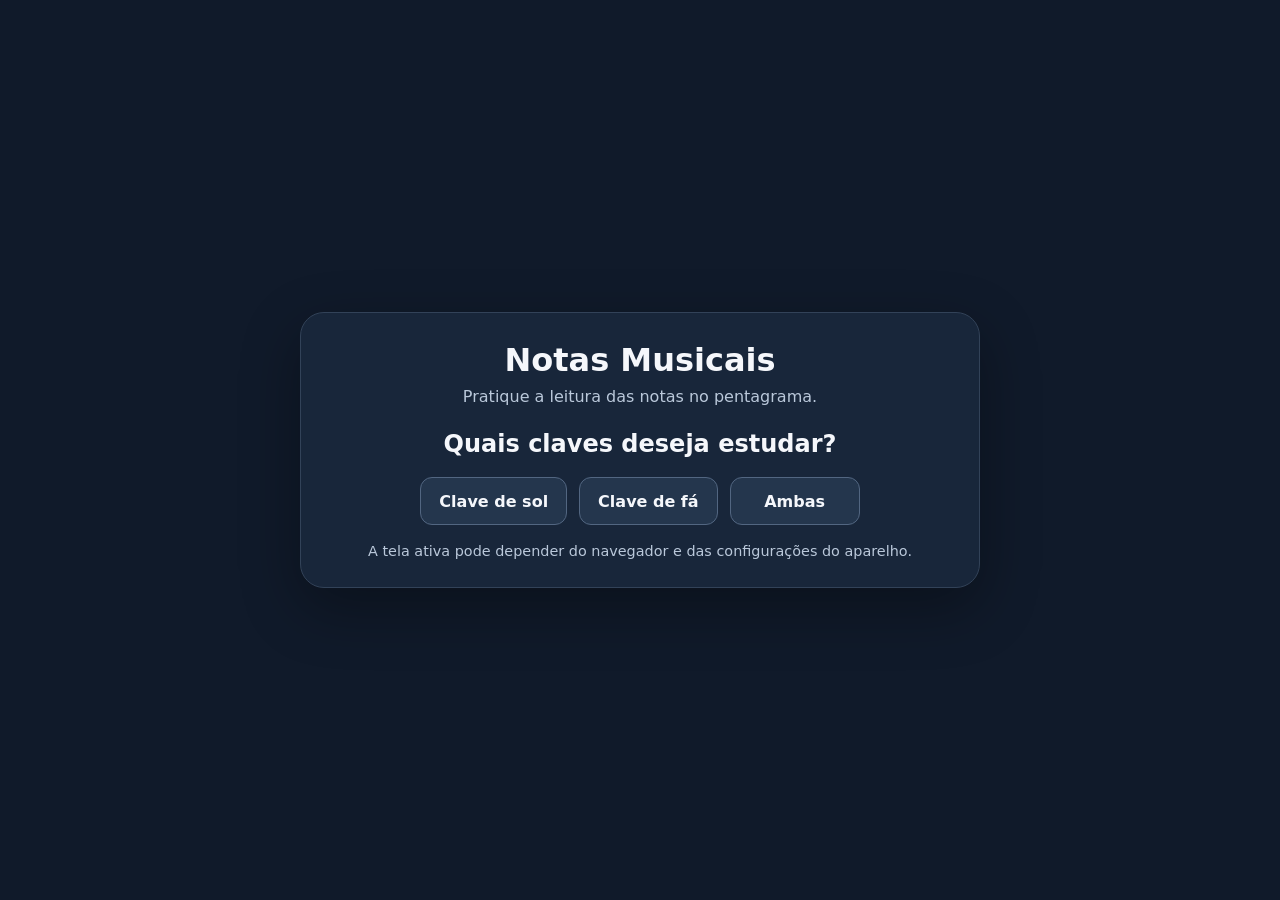
==== notas-musicais/index.html @ 840dd7be "Create index.html" ====
<!doctype html>
<html lang="pt-BR">
<head>
  <meta charset="utf-8">
  <meta name="viewport" content="width=device-width, initial-scale=1">
  <meta name="theme-color" content="#101a2a">
  <meta name="description" content="Aplicativo para praticar leitura de notas musicais na clave de sol e de fá.">
  <link rel="manifest" href="./manifest.json">
  <link rel="icon" href="./icon.svg" type="image/svg+xml">
  <title>Notas Musicais</title>

  <style>
    :root {
      color-scheme: dark;
      font-family: system-ui, sans-serif;
      background: #101a2a;
      color: #f5f7fb;
      font-synthesis: none;
    }

    * { box-sizing: border-box; }

    body {
      margin: 0;
      min-height: 100vh;
      padding: 20px;
      display: grid;
      place-items: center;
    }

    .app {
      width: min(100%, 680px);
      padding: 28px;
      border: 1px solid #324258;
      border-radius: 24px;
      background: #18263a;
      box-shadow: 0 20px 60px #0005;
      text-align: center;
    }

    h1 { margin: 0 0 8px; }
    .subtitulo { margin: 0 0 24px; color: #bac8da; }

    .botoes, .opcoes {
      display: flex;
      flex-wrap: wrap;
      justify-content: center;
      gap: 12px;
    }

    button {
      min-height: 48px;
      padding: 12px 18px;
      border: 1px solid #526681;
      border-radius: 12px;
      background: #24364d;
      color: inherit;
      font: inherit;
      font-weight: 700;
      cursor: pointer;
      touch-action: manipulation;
    }

    button:hover { background: #304762; }
    button:focus-visible { outline: 3px solid #f6c85f; outline-offset: 3px; }
    button:disabled { cursor: default; opacity: .65; }

    .primario { background: #176b61; border-color: #39a693; }
    .primario:hover { background: #218477; }

    .oculto { display: none !important; }

    .selecao button { min-width: 130px; }

    .painel {
      margin-top: 20px;
      padding: 18px;
      border: 1px solid #324258;
      border-radius: 18px;
      background: #111d2d;
    }

    .pentagrama {
      display: block;
      width: 100%;
      height: auto;
      max-height: 260px;
      margin: 0 auto;
    }

    .opcoes { margin-top: 18px; }
    .opcoes button { min-width: 105px; font-size: 1.15rem; }

    .status {
      min-height: 34px;
      margin: 16px 0 0;
      font-weight: 700;
    }

    .status.correto { color: #6ee7a8; }
    .status.incorreto { color: #ff8080; }

    .controles {
      display: flex;
      align-items: center;
      justify-content: space-between;
      gap: 12px;
      margin-top: 18px;
    }

    .controles button { flex: 1; }
    .seta { font-size: 1.5rem; }

    .rodape {
      margin: 18px 0 0;
      color: #bac8da;
      font-size: .9rem;
    }

    @keyframes piscar {
      50% { opacity: .15; }
    }

    .piscar { animation: piscar .35s ease-in-out 6; }

    @media (max-width: 480px) {
      body { padding: 12px; }
      .app { padding: 22px 16px; }
      .controles { flex-direction: column; }
      .controles button { width: 100%; }
    }
  </style>
</head>

<body>
  <main class="app">
    <h1>Notas Musicais</h1>
    <p class="subtitulo">Pratique a leitura das notas no pentagrama.</p>

    <section id="telaEscolha" class="selecao" aria-labelledby="tituloEscolha">
      <h2 id="tituloEscolha">Quais claves deseja estudar?</h2>
      <div class="botoes">
        <button type="button" data-claves="sol">Clave de sol</button>
        <button type="button" data-claves="fa">Clave de fá</button>
        <button type="button" data-claves="ambas">Ambas</button>
      </div>
      <p class="rodape">A tela ativa pode depender do navegador e das configurações do aparelho.</p>
    </section>

    <section id="telaEstudo" class="oculto" aria-label="Exercício de leitura musical">
      <div class="painel">
        <svg id="pentagrama" class="pentagrama" viewBox="0 0 360 220"
             role="img" aria-label="Pentagrama com uma nota musical">
          <g stroke="#d9e2ef" stroke-width="2">
            <line x1="45" y1="55" x2="325" y2="55"></line>
            <line x1="45" y1="80" x2="325" y2="80"></line>
            <line x1="45" y1="105" x2="325" y2="105"></line>
            <line x1="45" y1="130" x2="325" y2="130"></line>
            <line x1="45" y1="155" x2="325" y2="155"></line>
          </g>
          <text id="simboloClave" x="57" y="142" fill="#f6c85f"
                font-size="94" font-family="serif"></text>
          <g id="linhasAuxiliares" stroke="#d9e2ef" stroke-width="2"></g>
          <ellipse id="cabecaNota" cx="220" cy="105" rx="11" ry="8"
                   fill="#ffffff" stroke="#ffffff" stroke-width="2"
                   transform="rotate(-20 220 105)"></ellipse>
          <line id="hasteNota" x1="230" y1="105" x2="230" y2="55"
                stroke="#ffffff" stroke-width="2.5"></line>
        </svg>

        <p id="status" class="status" aria-live="polite">Escolha o nome da nota.</p>
        <div id="opcoes" class="opcoes"></div>
      </div>

      <div class="controles">
        <button id="somBtn" type="button" aria-pressed="true">Som: ligado</button>
        <button id="voltarBtn" type="button">Trocar clave</button>
        <button id="proximaBtn" type="button" class="primario" aria-label="Próxima nota">
          Próxima nota <span class="seta" aria-hidden="true">➜</span>
        </button>
      </div>
      <p id="avisoTela" class="rodape" aria-live="polite"></p>
    </section>
  </main>

  <script>
    (() => {
      const notas = [
        { nome: "Dó", som: 261.63 },
        { nome: "Ré", som: 293.66 },
        { nome: "Mi", som: 329.63 },
        { nome: "Fá", som: 349.23 },
        { nome: "Sol", som: 392.00 },
        { nome: "Lá", som: 440.00 },
        { nome: "Si", som: 493.88 }
      ];

      const telaEscolha = document.querySelector("#telaEscolha");
      const telaEstudo = document.querySelector("#telaEstudo");
      const opcoesEl = document.querySelector("#opcoes");
      const statusEl = document.querySelector("#status");
      const simboloClave = document.querySelector("#simboloClave");
      const cabecaNota = document.querySelector("#cabecaNota");
      const hasteNota = document.querySelector("#hasteNota");
      const linhasAuxiliares = document.querySelector("#linhasAuxiliares");
      const avisoTela = document.querySelector("#avisoTela");
      const somBtn = document.querySelector("#somBtn");

      let clavesPermitidas = [];
      let exercicioAtual = null;
      let respondido = false;
      let somLigado = true;
      let wakeLock = null;
      let audioContext = null;

      document.querySelectorAll("[data-claves]").forEach((botao) => {
        botao.addEventListener("click", async () => {
          const escolha = botao.dataset.claves;
          clavesPermitidas = escolha === "ambas" ? ["sol", "fa"] : [escolha];
          telaEscolha.classList.add("oculto");
          telaEstudo.classList.remove("oculto");
          await manterTelaAtiva();
          novoExercicio();
        });
      });

      document.querySelector("#proximaBtn").addEventListener("click", novoExercicio);

      document.querySelector("#voltarBtn").addEventListener("click", async () => {
        await liberarTelaAtiva();
        telaEstudo.classList.add("oculto");
        telaEscolha.classList.remove("oculto");
      });

      somBtn.addEventListener("click", () => {
        somLigado = !somLigado;
        somBtn.textContent = `Som: ${somLigado ? "ligado" : "desligado"}`;
        somBtn.setAttribute("aria-pressed", String(somLigado));
      });

      function embaralhar(lista) {
        const copia = [...lista];
        for (let i = copia.length - 1; i > 0; i--) {
          const j = Math.floor(Math.random() * (i + 1));
          [copia[i], copia[j]] = [copia[j], copia[i]];
        }
        return copia;
      }

      function novoExercicio() {
        respondido = false;
        statusEl.textContent = "Escolha o nome da nota.";
        statusEl.className = "status";

        const clave = clavesPermitidas[Math.floor(Math.random() * clavesPermitidas.length)];
        const nota = notas[Math.floor(Math.random() * notas.length)];
        exercicioAtual = { clave, nota };

        desenharNota(clave, nota.nome);

        const distratores = embaralhar(notas.filter((item) => item.nome !== nota.nome)).slice(0, 2);
        const respostas = embaralhar([nota, ...distratores]);

        opcoesEl.replaceChildren();
        respostas.forEach((resposta) => {
          const botao = document.createElement("button");
          botao.type = "button";
          botao.textContent = resposta.nome;
          botao.addEventListener("click", () => responder(resposta, botao));
          opcoesEl.append(botao);
        });
      }

      function desenharNota(clave, nome) {
        simboloClave.textContent = clave === "sol" ? "𝄞" : "𝄢";

        const posicoesSol = { "Mi": 155, "Fá": 142.5, "Sol": 130, "Lá": 117.5, "Si": 105, "Dó": 92.5, "Ré": 80 };
        const posicoesFa = { "Sol": 155, "Lá": 142.5, "Si": 130, "Dó": 117.5, "Ré": 105, "Mi": 92.5, "Fá": 80 };
        const y = (clave === "sol" ? posicoesSol : posicoesFa)[nome];

        cabecaNota.setAttribute("cy", y);
        hasteNota.setAttribute("y1", y);
        hasteNota.setAttribute("y2", y < 105 ? y + 50 : y - 50);
        hasteNota.setAttribute("x1", y < 105 ? 210 : 230);
        hasteNota.setAttribute("x2", y < 105 ? 210 : 230);

        linhasAuxiliares.replaceChildren();
        if (y < 55 || y > 155) {
          const linha = document.createElementNS("http://www.w3.org/2000/svg", "line");
          linha.setAttribute("x1", "205");
          linha.setAttribute("x2", "235");
          linha.setAttribute("y1", String(y));
          linha.setAttribute("y2", String(y));
          linha.setAttribute("stroke", "#d9e2ef");
          linha.setAttribute("stroke-width", "2");
          linhasAuxiliares.append(linha);
        }
      }

      function responder(escolha, botao) {
        if (respondido) return;
        respondido = true;

        document.querySelectorAll("#opcoes button").forEach((item) => {
          item.disabled = true;
        });

        const acertou = escolha.nome === exercicioAtual.nota.nome;
        statusEl.className = `status ${acertou ? "correto" : "incorreto"}`;

        if (acertou) {
          statusEl.textContent = "Correto! Muito bem!";
          botao.setAttribute("aria-label", `${escolha.nome}: resposta correta`);
          tocarNota(exercicioAtual.nota.som, true);
        } else {
          statusEl.textContent = `Não foi dessa vez. A nota correta é ${exercicioAtual.nota.nome}.`;
          const correta = [...document.querySelectorAll("#opcoes button")]
            .find((item) => item.textContent === exercicioAtual.nota.nome);
          if (correta) correta.classList.add("piscar");
          tocarNota(exercicioAtual.nota.som, false);
        }
      }

      function tocarNota(frequencia, correta) {
        if (!somLigado) return;
        try {
          const AudioContextClass = window.AudioContext || window.webkitAudioContext;
          if (!AudioContextClass) return;
          audioContext ??= new AudioContextClass();
          if (audioContext.state === "suspended") audioContext.resume();

          const oscilador = audioContext.createOscillator();
          const ganho = audioContext.createGain();
          oscilador.type = "sine";
          oscilador.frequency.value = frequencia;
          ganho.gain.setValueAtTime(0.0001, audioContext.currentTime);
          ganho.gain.exponentialRampToValueAtTime(0.18, audioContext.currentTime + 0.025);
          ganho.gain.exponentialRampToValueAtTime(0.0001, audioContext.currentTime + 0.55);
          oscilador.connect(ganho);
          ganho.connect(audioContext.destination);
          oscilador.start();
          oscilador.stop(audioContext.currentTime + 0.56);

          if (!correta) {
            setTimeout(() => tocarNota(frequencia, true), 220);
          }
        } catch (_) {
          // O exercício continua funcionando mesmo se o dispositivo bloquear o áudio.
        }
      }

      async function manterTelaAtiva() {
        if (!("wakeLock" in navigator)) {
          avisoTela.textContent = "Este navegador não oferece o recurso para manter a tela ativa.";
          return;
        }

        try {
          wakeLock = await navigator.wakeLock.request("screen");
          avisoTela.textContent = "Tela ativa enquanto o exercício estiver aberto, se permitido pelo aparelho.";
          wakeLock.addEventListener("release", () => {
            wakeLock = null;
          });
        } catch (_) {
          avisoTela.textContent = "Não foi possível manter a tela ativa. Verifique as permissões e a economia de bateria.";
        }
      }

      async function liberarTelaAtiva() {
        if (wakeLock) {
          await wakeLock.release();
          wakeLock = null;
        }
      }

      document.addEventListener("visibilitychange", () => {
        if (document.visibilityState === "visible" && !telaEstudo.classList.contains("oculto")) {
          manterTelaAtiva();
        }
      });

      if ("serviceWorker" in navigator) {
        window.addEventListener("load", () => {
          navigator.serviceWorker.register("./sw.js").catch(() => {});
        });
      }
    })();
  </script>
</body>
</html>
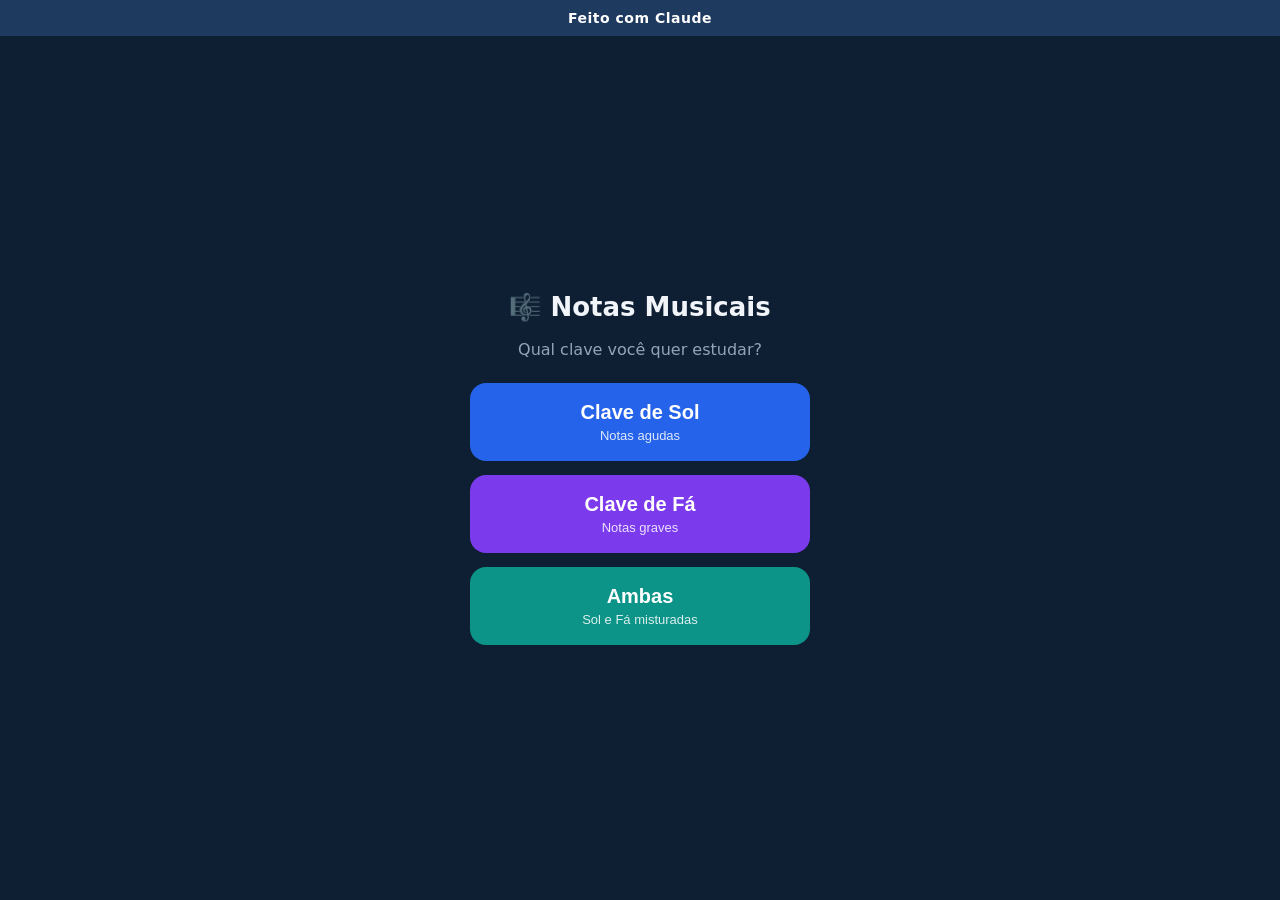
==== commit 582813c6: "Update index.html Claude" ====
--- a/notas-musicais/index.html
+++ b/notas-musicais/index.html
@@ -1,390 +1,232 @@
-<!doctype html>
+<!DOCTYPE html>
 <html lang="pt-BR">
 <head>
-  <meta charset="utf-8">
-  <meta name="viewport" content="width=device-width, initial-scale=1">
-  <meta name="theme-color" content="#101a2a">
-  <meta name="description" content="Aplicativo para praticar leitura de notas musicais na clave de sol e de fá.">
-  <link rel="manifest" href="./manifest.json">
-  <link rel="icon" href="./icon.svg" type="image/svg+xml">
-  <title>Notas Musicais</title>
-
-  <style>
-    :root {
-      color-scheme: dark;
-      font-family: system-ui, sans-serif;
-      background: #101a2a;
-      color: #f5f7fb;
-      font-synthesis: none;
+<meta charset="UTF-8">
+<meta name="viewport" content="width=device-width, initial-scale=1, viewport-fit=cover">
+<meta name="theme-color" content="#1e3a5f">
+<meta name="mobile-web-app-capable" content="yes">
+<title>Notas Musicais</title>
+<link rel="manifest" href="manifest.json">
+<link rel="icon" href="icon.svg" type="image/svg+xml">
+<link rel="apple-touch-icon" href="icon.svg">
+<style>
+*{box-sizing:border-box;-webkit-tap-highlight-color:transparent}
+html,body{margin:0;height:100%;font-family:system-ui,-apple-system,Segoe UI,Roboto,sans-serif;background:#0f1f33;color:#f1f5f9}
+body{display:flex;flex-direction:column;min-height:100dvh}
+header{text-align:center;padding:10px 12px;font-size:14px;letter-spacing:.5px;background:#1e3a5f;color:#cbd5e1}
+header b{color:#fff}
+.screen{display:none;flex:1;padding:16px}
+.screen.active{display:flex}
+#home{flex-direction:column;align-items:center;justify-content:center;gap:14px;text-align:center}
+#home h1{margin:0 0 4px;font-size:26px}
+#home p{margin:0 0 10px;color:#94a3b8}
+.big{width:100%;max-width:340px;padding:18px;border:0;border-radius:16px;font-size:20px;font-weight:600;background:#2563eb;color:#fff;cursor:pointer}
+.big small{display:block;font-weight:400;font-size:13px;opacity:.85;margin-top:4px}
+.big:active{transform:scale(.97)}
+.big.alt{background:#7c3aed}.big.both{background:#0d9488}
+#study{flex-direction:row;gap:8px;padding:10px}
+#main{flex:1;display:flex;flex-direction:column;align-items:center;gap:12px;min-width:0}
+.bar{width:100%;max-width:480px;display:flex;justify-content:space-between;align-items:center;font-size:14px;color:#94a3b8}
+.link{background:none;border:1px solid #475569;color:#cbd5e1;border-radius:10px;padding:6px 10px;font-size:13px;cursor:pointer}
+.paper{width:100%;max-width:480px;background:#fffdf7;border-radius:16px;padding:6px}
+.paper svg{width:100%;height:auto;display:block}
+.lamps{display:flex;gap:28px;align-items:center;justify-content:center}
+.lamp{width:44px;height:44px;border-radius:50%;background:#334155;border:3px solid #1e293b;transition:all .15s}
+.lamp.g.on{background:#22c55e;box-shadow:0 0 28px 8px #22c55e99;border-color:#bbf7d0}
+.lamp.r.on{background:#ef4444;box-shadow:0 0 28px 8px #ef444499;border-color:#fecaca}
+#msg{min-height:24px;font-size:18px;font-weight:600;text-align:center}
+.opts{width:100%;max-width:480px;display:flex;gap:10px}
+.opt{flex:1;padding:22px 4px;font-size:24px;font-weight:700;border-radius:14px;border:3px solid #475569;background:#fff;color:#0f172a;cursor:pointer}
+.opt:disabled{cursor:default}
+.opt.wrong{background:#ef4444;border-color:#b91c1c;color:#fff}
+.opt.correct{background:#22c55e;border-color:#15803d;color:#fff}
+.opt.blink{animation:blink .5s 3}
+@keyframes blink{0%,100%{background:#fff;color:#0f172a}50%{background:#22c55e;color:#fff}}
+#nextCol{display:flex;align-items:center}
+#next{width:52px;height:120px;border:0;border-radius:26px;background:#2563eb;color:#fff;font-size:34px;cursor:pointer}
+#next.ready{animation:pulse 1.2s infinite}
+@keyframes pulse{50%{box-shadow:0 0 0 8px #2563eb55}}
+</style>
+</head>
+<body>
+<header><b>Feito com Claude</b></header>
+
+<section id="home" class="screen active">
+  <h1>🎼 Notas Musicais</h1>
+  <p>Qual clave você quer estudar?</p>
+  <button class="big" data-clef="treble">Clave de Sol<small>Notas agudas</small></button>
+  <button class="big alt" data-clef="bass">Clave de Fá<small>Notas graves</small></button>
+  <button class="big both" data-clef="both">Ambas<small>Sol e Fá misturadas</small></button>
+</section>
+
+<section id="study" class="screen">
+  <div id="main">
+    <div class="bar"><button class="link" id="back">← Trocar clave</button><span id="score">0 / 0</span></div>
+    <div class="paper" id="paper"></div>
+    <div class="lamps"><div class="lamp r" id="lr"></div><div class="lamp g" id="lg"></div></div>
+    <div id="msg">Qual é esta nota?</div>
+    <div class="opts" id="opts"></div>
+  </div>
+  <div id="nextCol"><button id="next" aria-label="Próxima nota">›</button></div>
+</section>
+
+<script>
+const NAMES=['Dó','Ré','Mi','Fá','Sol','Lá','Si'];
+const SEMI=[0,2,4,5,7,9,11];
+// n = oitava*7 + índice da nota (Dó=0)
+const CLEFS={treble:{base:30,min:28,max:40},bass:{base:18,min:16,max:28}};
+const BOTTOM=118;
+
+// ---------- Tela sempre ligada ----------
+let wl=null;
+async function lock(){
+  try{
+    if('wakeLock' in navigator && !wl){
+      wl=await navigator.wakeLock.request('screen');
+      wl.addEventListener('release',()=>{wl=null});
     }
-
-    * { box-sizing: border-box; }
-
-    body {
-      margin: 0;
-      min-height: 100vh;
-      padding: 20px;
-      display: grid;
-      place-items: center;
+  }catch(e){}
+}
+document.addEventListener('visibilitychange',()=>{if(document.visibilityState==='visible')lock()});
+['pointerdown','keydown','touchstart'].forEach(ev=>document.addEventListener(ev,lock,{passive:true}));
+lock();
+
+// ---------- Áudio ----------
+let ac=null;
+function audio(){
+  if(!ac){const A=window.AudioContext||window.webkitAudioContext;if(A)ac=new A();}
+  if(ac&&ac.state==='suspended')ac.resume();
+  return ac;
+}
+function play(n){
+  const a=audio(); if(!a)return;
+  const midi=12*(Math.floor(n/7)+1)+SEMI[n%7];
+  const f=440*Math.pow(2,(midi-69)/12);
+  const t=a.currentTime, g=a.createGain();
+  g.gain.setValueAtTime(0,t);
+  g.gain.linearRampToValueAtTime(.5,t+.02);
+  g.gain.exponentialRampToValueAtTime(.001,t+1.4);
+  g.connect(a.destination);
+  [[ 'triangle',f,1],['sine',f*2,.25]].forEach(([type,fr,v])=>{
+    const o=a.createOscillator(),og=a.createGain();
+    o.type=type;o.frequency.value=fr;og.gain.value=v;
+    o.connect(og);og.connect(g);o.start(t);o.stop(t+1.5);
+  });
+}
+
+// ---------- Estado ----------
+let pool=[],counts={},history=[],cur=null,locked=false,hits=0,total=0;
+const $=id=>document.getElementById(id);
+
+function buildPool(mode){
+  pool=[];counts={};history=[];
+  (mode==='both'?['treble','bass']:[mode]).forEach(cl=>{
+    for(let n=CLEFS[cl].min;n<=CLEFS[cl].max;n++){
+      const key=cl+n;pool.push({clef:cl,n,key,idx:n%7});counts[key]=0;
     }
-
-    .app {
-      width: min(100%, 680px);
-      padding: 28px;
-      border: 1px solid #324258;
-      border-radius: 24px;
-      background: #18263a;
-      box-shadow: 0 20px 60px #0005;
-      text-align: center;
-    }
-
-    h1 { margin: 0 0 8px; }
-    .subtitulo { margin: 0 0 24px; color: #bac8da; }
-
-    .botoes, .opcoes {
-      display: flex;
-      flex-wrap: wrap;
-      justify-content: center;
-      gap: 12px;
-    }
-
-    button {
-      min-height: 48px;
-      padding: 12px 18px;
-      border: 1px solid #526681;
-      border-radius: 12px;
-      background: #24364d;
-      color: inherit;
-      font: inherit;
-      font-weight: 700;
-      cursor: pointer;
-      touch-action: manipulation;
-    }
-
-    button:hover { background: #304762; }
-    button:focus-visible { outline: 3px solid #f6c85f; outline-offset: 3px; }
-    button:disabled { cursor: default; opacity: .65; }
-
-    .primario { background: #176b61; border-color: #39a693; }
-    .primario:hover { background: #218477; }
-
-    .oculto { display: none !important; }
-
-    .selecao button { min-width: 130px; }
-
-    .painel {
-      margin-top: 20px;
-      padding: 18px;
-      border: 1px solid #324258;
-      border-radius: 18px;
-      background: #111d2d;
-    }
-
-    .pentagrama {
-      display: block;
-      width: 100%;
-      height: auto;
-      max-height: 260px;
-      margin: 0 auto;
-    }
-
-    .opcoes { margin-top: 18px; }
-    .opcoes button { min-width: 105px; font-size: 1.15rem; }
-
-    .status {
-      min-height: 34px;
-      margin: 16px 0 0;
-      font-weight: 700;
-    }
-
-    .status.correto { color: #6ee7a8; }
-    .status.incorreto { color: #ff8080; }
-
-    .controles {
-      display: flex;
-      align-items: center;
-      justify-content: space-between;
-      gap: 12px;
-      margin-top: 18px;
-    }
-
-    .controles button { flex: 1; }
-    .seta { font-size: 1.5rem; }
-
-    .rodape {
-      margin: 18px 0 0;
-      color: #bac8da;
-      font-size: .9rem;
-    }
-
-    @keyframes piscar {
-      50% { opacity: .15; }
-    }
-
-    .piscar { animation: piscar .35s ease-in-out 6; }
-
-    @media (max-width: 480px) {
-      body { padding: 12px; }
-      .app { padding: 22px 16px; }
-      .controles { flex-direction: column; }
-      .controles button { width: 100%; }
-    }
-  </style>
-</head>
-
-<body>
-  <main class="app">
-    <h1>Notas Musicais</h1>
-    <p class="subtitulo">Pratique a leitura das notas no pentagrama.</p>
-
-    <section id="telaEscolha" class="selecao" aria-labelledby="tituloEscolha">
-      <h2 id="tituloEscolha">Quais claves deseja estudar?</h2>
-      <div class="botoes">
-        <button type="button" data-claves="sol">Clave de sol</button>
-        <button type="button" data-claves="fa">Clave de fá</button>
-        <button type="button" data-claves="ambas">Ambas</button>
-      </div>
-      <p class="rodape">A tela ativa pode depender do navegador e das configurações do aparelho.</p>
-    </section>
-
-    <section id="telaEstudo" class="oculto" aria-label="Exercício de leitura musical">
-      <div class="painel">
-        <svg id="pentagrama" class="pentagrama" viewBox="0 0 360 220"
-             role="img" aria-label="Pentagrama com uma nota musical">
-          <g stroke="#d9e2ef" stroke-width="2">
-            <line x1="45" y1="55" x2="325" y2="55"></line>
-            <line x1="45" y1="80" x2="325" y2="80"></line>
-            <line x1="45" y1="105" x2="325" y2="105"></line>
-            <line x1="45" y1="130" x2="325" y2="130"></line>
-            <line x1="45" y1="155" x2="325" y2="155"></line>
-          </g>
-          <text id="simboloClave" x="57" y="142" fill="#f6c85f"
-                font-size="94" font-family="serif"></text>
-          <g id="linhasAuxiliares" stroke="#d9e2ef" stroke-width="2"></g>
-          <ellipse id="cabecaNota" cx="220" cy="105" rx="11" ry="8"
-                   fill="#ffffff" stroke="#ffffff" stroke-width="2"
-                   transform="rotate(-20 220 105)"></ellipse>
-          <line id="hasteNota" x1="230" y1="105" x2="230" y2="55"
-                stroke="#ffffff" stroke-width="2.5"></line>
-        </svg>
-
-        <p id="status" class="status" aria-live="polite">Escolha o nome da nota.</p>
-        <div id="opcoes" class="opcoes"></div>
-      </div>
-
-      <div class="controles">
-        <button id="somBtn" type="button" aria-pressed="true">Som: ligado</button>
-        <button id="voltarBtn" type="button">Trocar clave</button>
-        <button id="proximaBtn" type="button" class="primario" aria-label="Próxima nota">
-          Próxima nota <span class="seta" aria-hidden="true">➜</span>
-        </button>
-      </div>
-      <p id="avisoTela" class="rodape" aria-live="polite"></p>
-    </section>
-  </main>
-
-  <script>
-    (() => {
-      const notas = [
-        { nome: "Dó", som: 261.63 },
-        { nome: "Ré", som: 293.66 },
-        { nome: "Mi", som: 329.63 },
-        { nome: "Fá", som: 349.23 },
-        { nome: "Sol", som: 392.00 },
-        { nome: "Lá", som: 440.00 },
-        { nome: "Si", som: 493.88 }
-      ];
-
-      const telaEscolha = document.querySelector("#telaEscolha");
-      const telaEstudo = document.querySelector("#telaEstudo");
-      const opcoesEl = document.querySelector("#opcoes");
-      const statusEl = document.querySelector("#status");
-      const simboloClave = document.querySelector("#simboloClave");
-      const cabecaNota = document.querySelector("#cabecaNota");
-      const hasteNota = document.querySelector("#hasteNota");
-      const linhasAuxiliares = document.querySelector("#linhasAuxiliares");
-      const avisoTela = document.querySelector("#avisoTela");
-      const somBtn = document.querySelector("#somBtn");
-
-      let clavesPermitidas = [];
-      let exercicioAtual = null;
-      let respondido = false;
-      let somLigado = true;
-      let wakeLock = null;
-      let audioContext = null;
-
-      document.querySelectorAll("[data-claves]").forEach((botao) => {
-        botao.addEventListener("click", async () => {
-          const escolha = botao.dataset.claves;
-          clavesPermitidas = escolha === "ambas" ? ["sol", "fa"] : [escolha];
-          telaEscolha.classList.add("oculto");
-          telaEstudo.classList.remove("oculto");
-          await manterTelaAtiva();
-          novoExercicio();
-        });
-      });
-
-      document.querySelector("#proximaBtn").addEventListener("click", novoExercicio);
-
-      document.querySelector("#voltarBtn").addEventListener("click", async () => {
-        await liberarTelaAtiva();
-        telaEstudo.classList.add("oculto");
-        telaEscolha.classList.remove("oculto");
-      });
-
-      somBtn.addEventListener("click", () => {
-        somLigado = !somLigado;
-        somBtn.textContent = `Som: ${somLigado ? "ligado" : "desligado"}`;
-        somBtn.setAttribute("aria-pressed", String(somLigado));
-      });
-
-      function embaralhar(lista) {
-        const copia = [...lista];
-        for (let i = copia.length - 1; i > 0; i--) {
-          const j = Math.floor(Math.random() * (i + 1));
-          [copia[i], copia[j]] = [copia[j], copia[i]];
-        }
-        return copia;
-      }
-
-      function novoExercicio() {
-        respondido = false;
-        statusEl.textContent = "Escolha o nome da nota.";
-        statusEl.className = "status";
-
-        const clave = clavesPermitidas[Math.floor(Math.random() * clavesPermitidas.length)];
-        const nota = notas[Math.floor(Math.random() * notas.length)];
-        exercicioAtual = { clave, nota };
-
-        desenharNota(clave, nota.nome);
-
-        const distratores = embaralhar(notas.filter((item) => item.nome !== nota.nome)).slice(0, 2);
-        const respostas = embaralhar([nota, ...distratores]);
-
-        opcoesEl.replaceChildren();
-        respostas.forEach((resposta) => {
-          const botao = document.createElement("button");
-          botao.type = "button";
-          botao.textContent = resposta.nome;
-          botao.addEventListener("click", () => responder(resposta, botao));
-          opcoesEl.append(botao);
-        });
-      }
-
-      function desenharNota(clave, nome) {
-        simboloClave.textContent = clave === "sol" ? "𝄞" : "𝄢";
-
-        const posicoesSol = { "Mi": 155, "Fá": 142.5, "Sol": 130, "Lá": 117.5, "Si": 105, "Dó": 92.5, "Ré": 80 };
-        const posicoesFa = { "Sol": 155, "Lá": 142.5, "Si": 130, "Dó": 117.5, "Ré": 105, "Mi": 92.5, "Fá": 80 };
-        const y = (clave === "sol" ? posicoesSol : posicoesFa)[nome];
-
-        cabecaNota.setAttribute("cy", y);
-        hasteNota.setAttribute("y1", y);
-        hasteNota.setAttribute("y2", y < 105 ? y + 50 : y - 50);
-        hasteNota.setAttribute("x1", y < 105 ? 210 : 230);
-        hasteNota.setAttribute("x2", y < 105 ? 210 : 230);
-
-        linhasAuxiliares.replaceChildren();
-        if (y < 55 || y > 155) {
-          const linha = document.createElementNS("http://www.w3.org/2000/svg", "line");
-          linha.setAttribute("x1", "205");
-          linha.setAttribute("x2", "235");
-          linha.setAttribute("y1", String(y));
-          linha.setAttribute("y2", String(y));
-          linha.setAttribute("stroke", "#d9e2ef");
-          linha.setAttribute("stroke-width", "2");
-          linhasAuxiliares.append(linha);
-        }
-      }
-
-      function responder(escolha, botao) {
-        if (respondido) return;
-        respondido = true;
-
-        document.querySelectorAll("#opcoes button").forEach((item) => {
-          item.disabled = true;
-        });
-
-        const acertou = escolha.nome === exercicioAtual.nota.nome;
-        statusEl.className = `status ${acertou ? "correto" : "incorreto"}`;
-
-        if (acertou) {
-          statusEl.textContent = "Correto! Muito bem!";
-          botao.setAttribute("aria-label", `${escolha.nome}: resposta correta`);
-          tocarNota(exercicioAtual.nota.som, true);
-        } else {
-          statusEl.textContent = `Não foi dessa vez. A nota correta é ${exercicioAtual.nota.nome}.`;
-          const correta = [...document.querySelectorAll("#opcoes button")]
-            .find((item) => item.textContent === exercicioAtual.nota.nome);
-          if (correta) correta.classList.add("piscar");
-          tocarNota(exercicioAtual.nota.som, false);
-        }
-      }
-
-      function tocarNota(frequencia, correta) {
-        if (!somLigado) return;
-        try {
-          const AudioContextClass = window.AudioContext || window.webkitAudioContext;
-          if (!AudioContextClass) return;
-          audioContext ??= new AudioContextClass();
-          if (audioContext.state === "suspended") audioContext.resume();
-
-          const oscilador = audioContext.createOscillator();
-          const ganho = audioContext.createGain();
-          oscilador.type = "sine";
-          oscilador.frequency.value = frequencia;
-          ganho.gain.setValueAtTime(0.0001, audioContext.currentTime);
-          ganho.gain.exponentialRampToValueAtTime(0.18, audioContext.currentTime + 0.025);
-          ganho.gain.exponentialRampToValueAtTime(0.0001, audioContext.currentTime + 0.55);
-          oscilador.connect(ganho);
-          ganho.connect(audioContext.destination);
-          oscilador.start();
-          oscilador.stop(audioContext.currentTime + 0.56);
-
-          if (!correta) {
-            setTimeout(() => tocarNota(frequencia, true), 220);
-          }
-        } catch (_) {
-          // O exercício continua funcionando mesmo se o dispositivo bloquear o áudio.
-        }
-      }
-
-      async function manterTelaAtiva() {
-        if (!("wakeLock" in navigator)) {
-          avisoTela.textContent = "Este navegador não oferece o recurso para manter a tela ativa.";
-          return;
-        }
-
-        try {
-          wakeLock = await navigator.wakeLock.request("screen");
-          avisoTela.textContent = "Tela ativa enquanto o exercício estiver aberto, se permitido pelo aparelho.";
-          wakeLock.addEventListener("release", () => {
-            wakeLock = null;
-          });
-        } catch (_) {
-          avisoTela.textContent = "Não foi possível manter a tela ativa. Verifique as permissões e a economia de bateria.";
-        }
-      }
-
-      async function liberarTelaAtiva() {
-        if (wakeLock) {
-          await wakeLock.release();
-          wakeLock = null;
-        }
-      }
-
-      document.addEventListener("visibilitychange", () => {
-        if (document.visibilityState === "visible" && !telaEstudo.classList.contains("oculto")) {
-          manterTelaAtiva();
-        }
-      });
-
-      if ("serviceWorker" in navigator) {
-        window.addEventListener("load", () => {
-          navigator.serviceWorker.register("./sw.js").catch(() => {});
-        });
-      }
-    })();
-  </script>
+  });
+}
+
+function pick(){
+  const K=Math.min(10,pool.length-1);
+  const recentKeys=history.slice(-K).map(h=>h.key);
+  const recentNames=history.slice(-2).map(h=>h.idx);
+  const tries=[
+    p=>!recentKeys.includes(p.key)&&!recentNames.includes(p.idx),
+    p=>!recentKeys.includes(p.key)&&!(history.length&&p.idx===history[history.length-1].idx),
+    p=>!recentKeys.includes(p.key),
+    p=>!(history.length&&p.key===history[history.length-1].key),
+    ()=>true
+  ];
+  let cand=[];
+  for(const f of tries){cand=pool.filter(f);if(cand.length)break;}
+  const w=cand.map(p=>1/(1+counts[p.key]));
+  let r=Math.random()*w.reduce((a,b)=>a+b,0);
+  for(let i=0;i<cand.length;i++){r-=w[i];if(r<=0)return cand[i];}
+  return cand[cand.length-1];
+}
+
+// ---------- Desenho ----------
+function staffSVG(clef,n){
+  const y=BOTTOM-(n-CLEFS[clef].base)*6, cx=205;
+  let s='<g stroke="#111" stroke-width="1.6">';
+  for(let i=0;i<5;i++)s+=`<line x1="10" x2="330" y1="${70+i*12}" y2="${70+i*12}"/>`;
+  for(let ly=130;ly<=y+1;ly+=12)s+=`<line x1="${cx-15}" x2="${cx+15}" y1="${ly}" y2="${ly}"/>`;
+  for(let ly=58;ly>=y-1;ly-=12)s+=`<line x1="${cx-15}" x2="${cx+15}" y1="${ly}" y2="${ly}"/>`;
+  s+='</g>';
+  if(clef==='treble'){
+    s+=`<g transform="translate(28 70) scale(1.2)" fill="none" stroke="#111" stroke-width="3" stroke-linecap="round" stroke-linejoin="round"><path d="M -4 50 C -3 58 6 56 5 47 C 3 30 1 10 1 -2 C 1 -12 4 -17 7 -15 C 11 -12 6 -2 -4 6 C -12 13 -11 28 -2 33 C 6 37 13 30 10 22 C 7 16 -2 17 -2 25 C -2 29 3 30 4 26"/></g>`;
+  }else{
+    s+=`<g transform="translate(42 70) scale(1.2)" stroke="#111" stroke-linecap="round"><path d="M -8 10 C -8 -2 8 -4 12 6 C 14 18 4 30 -12 40" fill="none" stroke-width="3.2"/><circle cx="-8" cy="10" r="3.6" fill="#111"/><circle cx="17" cy="5" r="2" fill="#111"/><circle cx="17" cy="15" r="2" fill="#111"/></g>`;
+  }
+  s+=`<ellipse cx="${cx}" cy="${y}" rx="8" ry="5.6" fill="#111" transform="rotate(-20 ${cx} ${y})"/>`;
+  s+= y>=94
+    ? `<line x1="${cx-7.5}" x2="${cx-7.5}" y1="${y}" y2="${y+38}" stroke="#111" stroke-width="1.8"/>`
+    : `<line x1="${cx+7.5}" x2="${cx+7.5}" y1="${y}" y2="${y-38}" stroke="#111" stroke-width="1.8"/>`;
+  return `<svg viewBox="0 25 340 130" role="img" aria-label="Pentagrama">${s}</svg>`;
+}
+
+// ---------- Fluxo ----------
+function shuffle(a){for(let i=a.length-1;i>0;i--){const j=Math.floor(Math.random()*(i+1));[a[i],a[j]]=[a[j],a[i]];}return a;}
+
+function nextNote(){
+  cur=pick();counts[cur.key]++;history.push(cur);if(history.length>50)history.shift();
+  locked=false;
+  $('paper').innerHTML=staffSVG(cur.clef,cur.n);
+  $('lr').classList.remove('on');$('lg').classList.remove('on');
+  $('msg').textContent='Qual é esta nota?';
+  $('next').classList.remove('ready');
+  const others=shuffle([0,1,2,3,4,5,6].filter(i=>i!==cur.idx)).slice(0,2);
+  const opts=shuffle([cur.idx,...others]);
+  $('opts').innerHTML='';
+  opts.forEach(i=>{
+    const b=document.createElement('button');
+    b.className='opt';b.textContent=NAMES[i];b.dataset.i=i;
+    b.onclick=()=>answer(i,b);
+    $('opts').appendChild(b);
+  });
+}
+
+function answer(i,btn){
+  if(locked)return;locked=true;total++;
+  const ok=i===cur.idx;
+  play(cur.n);
+  const correctBtn=[...document.querySelectorAll('.opt')].find(b=>+b.dataset.i===cur.idx);
+  if(ok){
+    hits++;btn.classList.add('correct');
+    $('lg').classList.add('on');
+    $('msg').textContent='✔ Correto! É '+NAMES[cur.idx];
+  }else{
+    btn.classList.add('wrong');
+    correctBtn.classList.add('correct','blink');
+    $('lr').classList.add('on');
+    $('msg').textContent='✘ Era '+NAMES[cur.idx];
+  }
+  document.querySelectorAll('.opt').forEach(b=>b.disabled=true);
+  $('score').textContent=hits+' / '+total;
+  $('next').classList.add('ready');
+}
+
+function start(mode){
+  audio();lock();
+  buildPool(mode);hits=0;total=0;$('score').textContent='0 / 0';
+  $('home').classList.remove('active');$('study').classList.add('active');
+  nextNote();
+}
+
+document.querySelectorAll('[data-clef]').forEach(b=>b.onclick=()=>start(b.dataset.clef));
+$('next').onclick=()=>{audio();nextNote();};
+$('back').onclick=()=>{$('study').classList.remove('active');$('home').classList.add('active');};
+document.addEventListener('keydown',e=>{
+  if(!$('study').classList.contains('active'))return;
+  if(e.key==='ArrowRight'||e.key==='Enter')nextNote();
+  const k=parseInt(e.key);
+  if(k>=1&&k<=3){const b=$('opts').children[k-1];if(b)b.click();}
+});
+
+if('serviceWorker' in navigator){
+  window.addEventListener('load',()=>navigator.serviceWorker.register('sw.js').catch(()=>{}));
+}
+</script>
 </body>
 </html>
